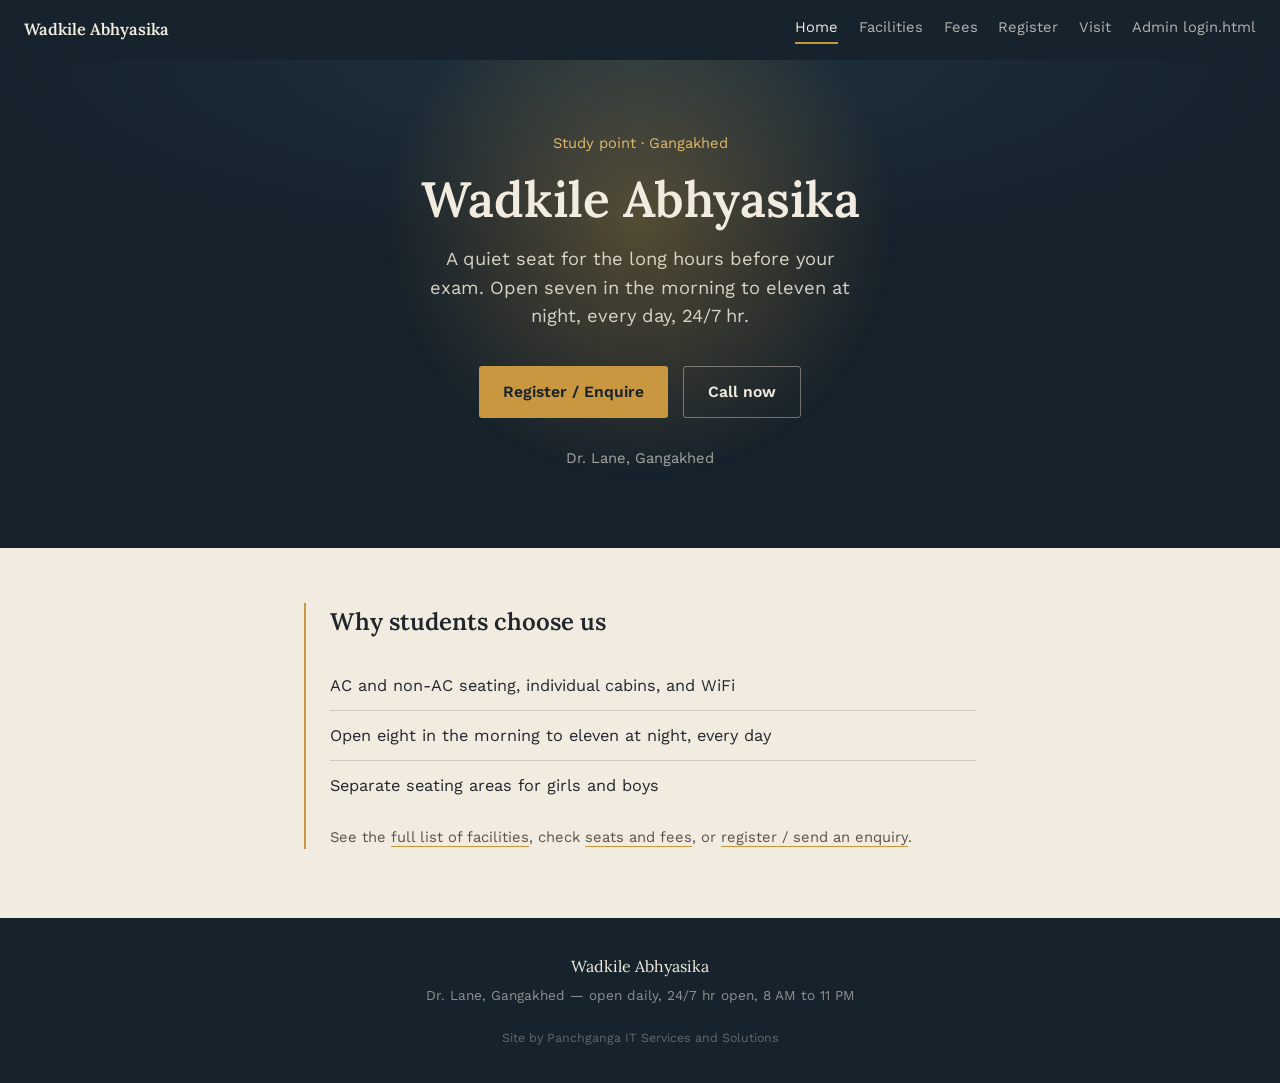
==== index.html @ 059cbeae "Fix link text for admin login in index.html" ====
<!DOCTYPE html>
<html lang="en">
<head>
<meta charset="UTF-8">
<meta name="viewport" content="width=device-width, initial-scale=1.0">
<title>Wadkile Abhyasika — Dr. Lane, Gangakhed</title>
<link rel="preconnect" href="https://fonts.googleapis.com">
<link rel="preconnect" href="https://fonts.gstatic.com" crossorigin>
<link href="https://fonts.googleapis.com/css2?family=Lora:ital,wght@0,500;0,600;0,700;1,500&family=Work+Sans:wght@400;500;600&display=swap" rel="stylesheet">
<link rel="stylesheet" href="styles.css">
</head>
<body>

<nav class="nav">
  <a class="nav-brand" href="index.html">Wadkile Abhyasika</a>
  <div class="nav-links">
    <a href="index.html" aria-current="page">Home</a>
    <a href="facilities.html">Facilities</a>
    <a href="pricing.html">Fees</a>
    <a href="register.html">Register</a>
    <a href="contact.html">Visit</a>
    <a href="login.html">Admin login.html</a>
  </div>
</nav>

<header class="hero">
  <div class="hero-inner">
    <div class="kicker">Study point &middot; Gangakhed</div>
    <h1>Wadkile Abhyasika</h1>
    <p class="tagline">A quiet seat for the long hours before your exam. Open seven in the morning to eleven at night, every day, 24/7 hr.</p>
    <div class="cta-row">
      <a class="btn btn-primary" href="register.html">Register / Enquire</a>
      <a class="btn btn-secondary" href="tel:+919764841142">Call now</a>
    </div>
    <p class="hero-address">Dr. Lane, Gangakhed</p>
  </div>
</header>

<main class="page">
  <section class="section" id="highlights">
    <h2>Why students choose us</h2>
    <ul class="rule-list">
      <li>AC and non-AC seating, individual cabins, and WiFi</li>
      <li>Open eight in the morning to eleven at night, every day</li>
      <li>Separate seating areas for girls and boys</li>
    </ul>
    <p class="note">See the <a href="facilities.html">full list of facilities</a>, check <a href="pricing.html">seats and fees</a>, or <a href="register.html">register / send an enquiry</a>.</p>
  </section>
</main>

<footer>
  <div class="biz-name">Wadkile Abhyasika</div>
  <div>Dr. Lane, Gangakhed — open daily, 24/7 hr open, 8 AM to 11 PM</div>
  <div class="credit">Site by Panchganga IT Services and Solutions</div>
</footer>

<div class="sticky-bar">
  <a class="btn btn-primary" href="tel:+919764841142">Call now</a>
  <a class="btn btn-secondary" href="https://wa.me/919764841142" target="_blank" rel="noopener">WhatsApp</a>
</div>

</body>
</html>
---- styles.css ----
:root {
  --ink-900: #16222c;
  --ink-800: #1e313f;
  --brass: #c9973f;
  --brass-soft: #e0b96a;
  --paper: #f2ece0;
  --rule: rgba(22, 34, 44, 0.16);
  --ink-text: #20262b;
  --max-w: 720px;
}

* { box-sizing: border-box; }

html { scroll-behavior: smooth; }

body {
  margin: 0;
  background: var(--paper);
  color: var(--ink-text);
  font-family: 'Work Sans', sans-serif;
  line-height: 1.55;
  -webkit-font-smoothing: antialiased;
}

h1, h2, .display {
  font-family: 'Lora', serif;
  font-weight: 600;
  margin: 0;
}

a { color: inherit; }

:focus-visible {
  outline: 2px solid var(--brass);
  outline-offset: 3px;
}

/* ---------- Nav ---------- */

.nav {
  background: var(--ink-900);
  color: var(--paper);
  display: flex;
  align-items: center;
  justify-content: space-between;
  flex-wrap: wrap;
  gap: 0.8rem;
  padding: 1rem 1.5rem;
}

.nav-brand {
  font-family: 'Lora', serif;
  font-weight: 600;
  font-size: 1.02rem;
  text-decoration: none;
  color: var(--paper);
}

.nav-links {
  display: flex;
  gap: 1.3rem;
  flex-wrap: wrap;
}

.nav-links a {
  text-decoration: none;
  color: rgba(242,236,224,0.72);
  font-size: 0.92rem;
  padding-bottom: 3px;
  border-bottom: 2px solid transparent;
}

.nav-links a:hover {
  color: var(--paper);
}

.nav-links a[aria-current="page"] {
  color: var(--paper);
  border-bottom-color: var(--brass);
}

/* ---------- Hero (home only) ---------- */

.hero {
  background: radial-gradient(ellipse 80% 60% at 50% 0%, var(--ink-800) 0%, var(--ink-900) 65%);
  color: var(--paper);
  padding: 4.5rem 1.5rem 4rem;
  text-align: center;
  position: relative;
  overflow: hidden;
}

.hero::before {
  content: "";
  position: absolute;
  top: -20%;
  left: 50%;
  width: 520px;
  height: 520px;
  transform: translateX(-50%);
  background: radial-gradient(circle, rgba(201,151,63,0.35) 0%, rgba(201,151,63,0) 70%);
  opacity: 0;
  animation: glow-in 1.8s ease-out forwards;
}

@keyframes glow-in {
  to { opacity: 1; }
}

@media (prefers-reduced-motion: reduce) {
  .hero::before { animation: none; opacity: 1; }
}

.hero-inner {
  position: relative;
  max-width: 620px;
  margin: 0 auto;
}

.kicker {
  font-size: 0.92rem;
  color: var(--brass-soft);
  margin-bottom: 1rem;
}

.hero h1 {
  font-size: clamp(2.2rem, 6vw, 3.1rem);
  line-height: 1.15;
}

.hero p.tagline {
  margin-top: 1.1rem;
  font-size: clamp(1rem, 2.4vw, 1.15rem);
  color: rgba(242,236,224,0.86);
  max-width: 40ch;
  margin-left: auto;
  margin-right: auto;
}

.cta-row {
  margin-top: 2.2rem;
  display: flex;
  gap: 0.9rem;
  justify-content: center;
  flex-wrap: wrap;
}

.btn {
  display: inline-flex;
  align-items: center;
  gap: 0.5rem;
  padding: 0.8rem 1.5rem;
  border-radius: 3px;
  font-family: 'Work Sans', sans-serif;
  font-weight: 600;
  font-size: 0.98rem;
  text-decoration: none;
  transition: transform 0.15s ease;
}

.btn:hover { transform: translateY(-1px); }

.btn-primary {
  background: var(--brass);
  color: var(--ink-900);
}

.btn-secondary {
  background: transparent;
  color: var(--paper);
  border: 1px solid rgba(242,236,224,0.4);
}

.hero-address {
  margin-top: 1.8rem;
  font-size: 0.92rem;
  color: rgba(242,236,224,0.65);
}

.btn-outline {
  background: transparent;
  color: var(--ink-900);
  border: 1px solid var(--ink-900);
}

.btn-outline:hover {
  background: var(--ink-900);
  color: var(--paper);
}

.action-row {
  display: flex;
  gap: 0.9rem;
  flex-wrap: wrap;
  margin-top: 1.6rem;
}

/* ---------- Confirmation modal ---------- */

.modal-overlay {
  position: fixed;
  inset: 0;
  background: rgba(22, 34, 44, 0.55);
  display: flex;
  align-items: center;
  justify-content: center;
  padding: 1.2rem;
  z-index: 100;
}

.modal-overlay[hidden] { display: none; }

.modal-card {
  background: var(--paper);
  max-width: 440px;
  width: 100%;
  padding: 2.2rem 2rem;
  border-radius: 4px;
  border-top: 3px solid var(--brass);
  position: relative;
}

.modal-icon {
  width: 42px;
  height: 42px;
  border-radius: 50%;
  background: var(--brass);
  color: var(--ink-900);
  display: flex;
  align-items: center;
  justify-content: center;
  font-family: 'Lora', serif;
  font-size: 1.3rem;
  font-weight: 700;
  margin-bottom: 1.1rem;
}

.modal-card h2 {
  font-size: 1.4rem;
  margin-bottom: 0.7rem;
}

.modal-card p {
  font-size: 0.98rem;
  color: #4a453b;
  margin: 0 0 0.4rem;
}

.modal-actions {
  margin-top: 1.5rem;
  display: flex;
  gap: 0.8rem;
  flex-wrap: wrap;
}

.modal-close {
  position: absolute;
  top: 0.9rem;
  right: 1rem;
  background: none;
  border: none;
  font-size: 1.3rem;
  line-height: 1;
  color: #8a8271;
  cursor: pointer;
  padding: 0.2rem;
}

.modal-close:hover { color: var(--ink-900); }

/* ---------- Fee reminder tool ---------- */

.admin-form {
  display: grid;
  grid-template-columns: repeat(auto-fit, minmax(160px, 1fr));
  gap: 1.2rem;
  margin-bottom: 1rem;
}

.admin-form .field input,
.admin-form .field select {
  border: 1px solid var(--rule);
  border-bottom: 1px solid var(--rule);
  padding: 0.55rem 0.6rem;
  background: #fff;
}

.student-card {
  border: 1px solid var(--rule);
  border-left: 3px solid var(--brass);
  padding: 1rem 1.2rem;
  margin-bottom: 1rem;
  display: flex;
  flex-wrap: wrap;
  align-items: center;
  justify-content: space-between;
  gap: 0.9rem;
}

.student-info h3 {
  font-family: 'Lora', serif;
  font-size: 1.05rem;
  margin: 0 0 0.3rem;
}

.student-info p {
  margin: 0.15rem 0;
  font-size: 0.9rem;
  color: #5a5347;
}

.badge {
  display: inline-block;
  font-size: 0.78rem;
  font-weight: 600;
  padding: 0.2rem 0.6rem;
  border-radius: 3px;
  margin-top: 0.3rem;
}

.badge-paid { background: #dde6d8; color: #3f6b3f; }
.badge-due { background: #f0dfb8; color: #8a6a1f; }
.badge-overdue { background: #e9d3cf; color: #8a3b3b; }

.student-actions {
  display: flex;
  gap: 0.6rem;
  flex-wrap: wrap;
}

.btn-small {
  padding: 0.5rem 0.9rem;
  font-size: 0.85rem;
}

.remove-link {
  font-size: 0.82rem;
  color: #8a3b3b;
  text-decoration: underline;
  background: none;
  border: none;
  cursor: pointer;
  padding: 0;
}

.empty-note {
  color: #8a8271;
  font-size: 0.95rem;
}

.backup-box textarea {
  width: 100%;
  min-height: 90px;
  font-family: 'Work Sans', sans-serif;
  font-size: 0.85rem;
  border: 1px solid var(--rule);
  padding: 0.6rem;
  background: #fff;
  margin-top: 0.8rem;
}

/* ---------- Page header (inner pages) ---------- */

.page-header {
  background: radial-gradient(ellipse 80% 100% at 50% 0%, var(--ink-800) 0%, var(--ink-900) 70%);
  color: var(--paper);
  padding: 3rem 1.5rem 2.6rem;
  text-align: center;
}

.page-header h1 {
  font-size: clamp(1.8rem, 5vw, 2.4rem);
}

.page-header p.tagline {
  margin-top: 0.8rem;
  font-size: 1rem;
  color: rgba(242,236,224,0.8);
}

/* ---------- Page sections (ruled notebook feel) ---------- */

.page {
  max-width: var(--max-w);
  margin: 0 auto;
  padding: 3.4rem 1.5rem;
}

.section {
  border-left: 2px solid var(--brass);
  padding-left: 1.5rem;
  margin-bottom: 3.2rem;
}

.section:last-child { margin-bottom: 0; }

.section h2 {
  font-size: 1.5rem;
  margin-bottom: 1.3rem;
}

.rule-list {
  list-style: none;
  margin: 0;
  padding: 0;
}

.rule-list li {
  padding: 0.75rem 0;
  border-bottom: 1px solid var(--rule);
  font-size: 1.02rem;
}

.rule-list li:last-child { border-bottom: none; }

/* ---------- Fee chart ---------- */

.fee-chart {
  width: 100%;
  border-collapse: collapse;
}

.fee-chart td {
  padding: 0.9rem 0;
  border-bottom: 1px solid var(--rule);
  font-size: 1.02rem;
}

.fee-chart td:last-child {
  text-align: right;
  font-family: 'Lora', serif;
  font-weight: 600;
  font-size: 1.1rem;
  color: var(--ink-900);
}

.fee-chart tr:last-child td {
  border-bottom: none;
  color: #5a5347;
  font-size: 0.92rem;
}

.fee-chart tr:last-child td:last-child {
  font-family: 'Work Sans', sans-serif;
  font-weight: 500;
  color: #5a5347;
  font-size: 0.92rem;
}

.note {
  margin-top: 1rem;
  font-size: 0.92rem;
  color: #5a5347;
}

.note a {
  border-bottom: 1px solid var(--brass);
  text-decoration: none;
}

/* ---------- Hours ---------- */

.hours-line {
  font-size: 1.15rem;
  font-family: 'Lora', serif;
}

.hours-sub {
  margin-top: 0.4rem;
  color: #5a5347;
  font-size: 0.95rem;
}

/* ---------- Contact ---------- */

.contact-block p {
  margin: 0.3rem 0;
}

.contact-numbers {
  margin-top: 1rem;
  display: flex;
  flex-direction: column;
  gap: 0.6rem;
}

.contact-numbers a {
  text-decoration: none;
  font-weight: 500;
  border-bottom: 1px solid var(--brass);
  width: fit-content;
}

.map-link {
  display: inline-block;
  margin-top: 1.1rem;
  font-size: 0.92rem;
  color: #5a5347;
  text-decoration: underline;
  text-underline-offset: 3px;
}

/* ---------- Registration / enquiry form ---------- */

.reg-form {
  display: flex;
  flex-direction: column;
  gap: 1.7rem;
  margin-top: 0.5rem;
}

.field {
  display: flex;
  flex-direction: column;
  gap: 0.45rem;
}

.field label {
  font-size: 0.92rem;
  color: #5a5347;
}

.field input,
.field select,
.field textarea {
  font-family: 'Work Sans', sans-serif;
  font-size: 1rem;
  padding: 0.55rem 0;
  border: none;
  border-bottom: 1px solid var(--rule);
  background: transparent;
  color: var(--ink-text);
  outline: none;
  border-radius: 0;
}

.field input:focus,
.field select:focus,
.field textarea:focus {
  border-bottom-color: var(--brass);
}

.field textarea {
  resize: vertical;
  min-height: 90px;
  font-family: inherit;
}

.radio-row {
  display: flex;
  gap: 1.6rem;
  flex-wrap: wrap;
}

.radio-option {
  display: flex;
  align-items: center;
  gap: 0.5rem;
  font-size: 0.98rem;
}

.radio-option input[type="radio"] {
  accent-color: var(--brass);
  width: 1.05rem;
  height: 1.05rem;
}

.field input[type="file"] {
  font-family: 'Work Sans', sans-serif;
  font-size: 0.95rem;
  padding: 0.6rem 0;
  border: none;
  border-bottom: 1px solid var(--rule);
  background: transparent;
  color: var(--ink-text);
}

.field input[type="file"]::file-selector-button {
  margin-right: 0.8rem;
  padding: 0.45rem 0.9rem;
  border-radius: 3px;
  border: 1px solid var(--brass);
  background: transparent;
  color: var(--ink-900);
  font-family: 'Work Sans', sans-serif;
  font-weight: 500;
  font-size: 0.88rem;
  cursor: pointer;
}

.field input[type="file"]::file-selector-button:hover {
  background: var(--brass);
  color: var(--paper);
}

.field-hint {
  font-size: 0.82rem;
  color: #8a8271;
}

.privacy-note {
  font-size: 0.85rem;
  color: #5a5347;
  max-width: 52ch;
}

.honey {
  position: absolute;
  left: -9999px;
}

.form-msg {
  margin-top: 0.4rem;
  font-size: 0.95rem;
}

.form-msg.success { color: #3f6b3f; }
.form-msg.error { color: #8a3b3b; }
.form-msg[hidden] { display: none; }

.submit-btn {
  align-self: flex-start;
  border: none;
  cursor: pointer;
}

.submit-btn:disabled {
  opacity: 0.6;
  cursor: not-allowed;
}

/* ---------- Footer ---------- */

footer {
  background: var(--ink-900);
  color: rgba(242,236,224,0.55);
  text-align: center;
  padding: 2.2rem 1.5rem 6rem;
  font-size: 0.85rem;
}

footer .biz-name {
  color: var(--paper);
  font-family: 'Lora', serif;
  font-size: 1rem;
  margin-bottom: 0.4rem;
}

footer .credit {
  margin-top: 1.4rem;
  font-size: 0.78rem;
  color: rgba(242,236,224,0.35);
}

/* ---------- Sticky mobile action bar ---------- */

.sticky-bar {
  position: fixed;
  bottom: 0;
  left: 0;
  right: 0;
  background: var(--ink-900);
  display: flex;
  gap: 0.6rem;
  padding: 0.7rem 0.9rem;
  box-shadow: 0 -2px 12px rgba(0,0,0,0.25);
  z-index: 10;
}

.sticky-bar .btn {
  flex: 1;
  justify-content: center;
  padding: 0.75rem 1rem;
  font-size: 0.92rem;
}

@media (min-width: 640px) {
  .sticky-bar { display: none; }
  footer { padding-bottom: 2.2rem; }
}

/* ---------- Forms ---------- */

form { margin-top: 0.4rem; }

.field {
  margin-bottom: 1.2rem;
  display: flex;
  flex-direction: column;
  gap: 0.4rem;
}

.field label {
  font-size: 0.92rem;
  color: #5a5347;
}

.field input,
.field select,
.field textarea {
  font-family: 'Work Sans', sans-serif;
  font-size: 1rem;
  padding: 0.7rem 0.85rem;
  border: 1px solid var(--rule);
  border-radius: 2px;
  background: #fffdf8;
  color: var(--ink-text);
}

.field textarea {
  resize: vertical;
  min-height: 90px;
}

.field input:focus,
.field select:focus,
.field textarea:focus {
  outline: 2px solid var(--brass);
  outline-offset: 2px;
  border-color: var(--brass);
}

button.btn {
  cursor: pointer;
  border: none;
  font: inherit;
  font-weight: 600;
}

button.btn.btn-secondary {
  border: 1px solid rgba(22,34,44,0.3);
  background: transparent;
  color: var(--ink-text);
}

.form-actions {
  margin-top: 1.5rem;
  display: flex;
  gap: 0.8rem;
  flex-wrap: wrap;
}

.form-note {
  margin-top: 0.9rem;
  font-size: 0.85rem;
  color: #5a5347;
}
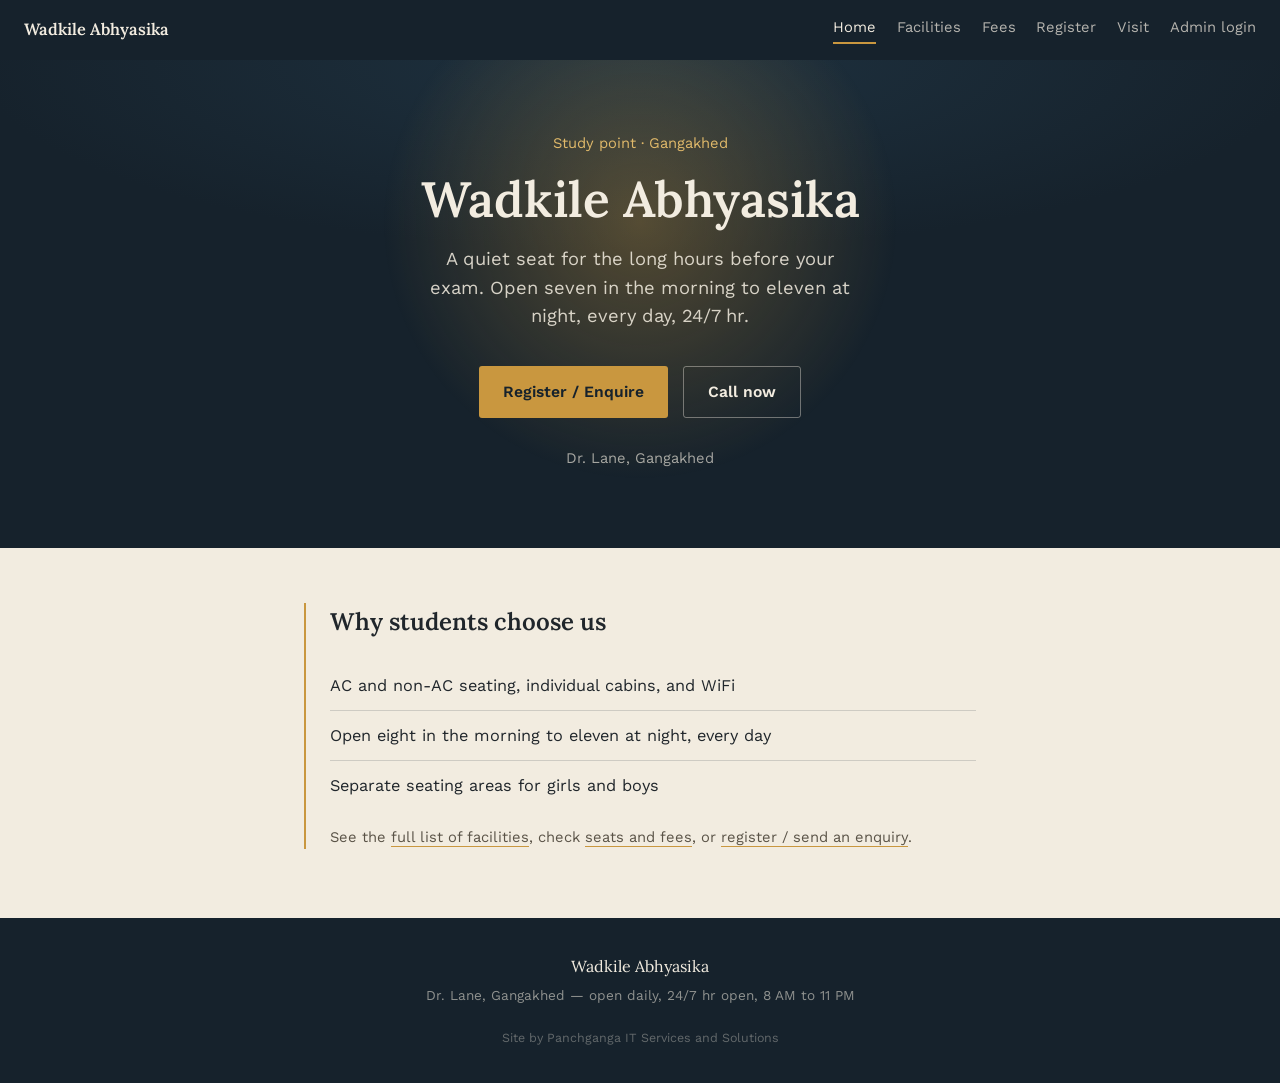
==== commit f85a5e0a: "Fix link text for Admin login in index.html" ====
--- a/index.html
+++ b/index.html
@@ -19,7 +19,7 @@
     <a href="pricing.html">Fees</a>
     <a href="register.html">Register</a>
     <a href="contact.html">Visit</a>
-    <a href="login.html">Admin login.html</a>
+    <a href="login.html">Admin login</a>
   </div>
 </nav>
 
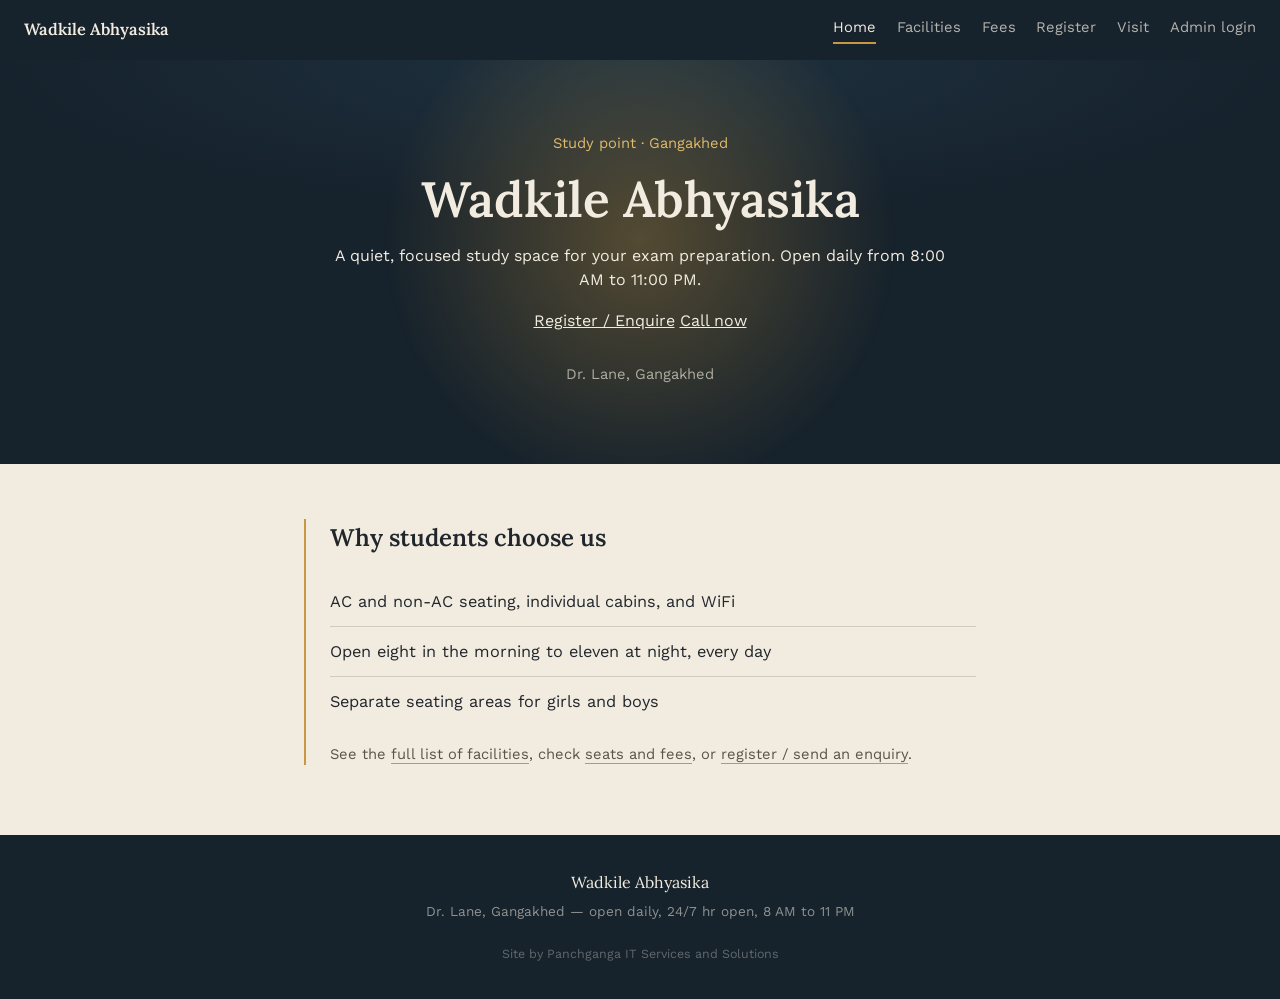
==== commit ea6c4bba: "Revise header content for clarity and style" ====
--- a/index.html
+++ b/index.html
@@ -27,11 +27,11 @@
   <div class="hero-inner">
     <div class="kicker">Study point &middot; Gangakhed</div>
     <h1>Wadkile Abhyasika</h1>
-    <p class="tagline">A quiet seat for the long hours before your exam. Open seven in the morning to eleven at night, every day, 24/7 hr.</p>
-    <div class="cta-row">
-      <a class="btn btn-primary" href="register.html">Register / Enquire</a>
-      <a class="btn btn-secondary" href="tel:+919764841142">Call now</a>
-    </div>
+    <p>A quiet, focused study space for your exam preparation. Open daily from 8:00 AM to 11:00 PM.</p>
+<div>
+  <a href="register.html">Register / Enquire</a>
+  <a href="tel:+919764841142">Call now</a>
+</div>
     <p class="hero-address">Dr. Lane, Gangakhed</p>
   </div>
 </header>
--- a/styles.css
+++ b/styles.css
@@ -745,3 +745,98 @@
   font-size: 0.85rem;
   color: #5a5347;
 }
+/* =========================
+   SEAT MANAGEMENT
+========================= */
+
+.seat-management {
+  margin-top: 25px;
+  padding: 20px;
+  border-radius: 16px;
+  background: #f8fafc;
+  border: 1px solid #e2e8f0;
+}
+
+.seat-management h2 {
+  margin-bottom: 15px;
+}
+
+.seat-management h3 {
+  margin-top: 25px;
+  margin-bottom: 12px;
+}
+
+.seat-summary {
+  display: flex;
+  gap: 20px;
+  flex-wrap: wrap;
+  margin-bottom: 20px;
+  font-size: 15px;
+}
+
+.seat-grid {
+  display: grid;
+  grid-template-columns: repeat(8, 1fr);
+  gap: 10px;
+}
+
+.seat {
+  padding: 10px 6px;
+  min-height: 72px;
+  border-radius: 10px;
+  text-align: center;
+  font-weight: 700;
+  border: 1px solid #ddd;
+  cursor: pointer;
+  transition: 0.2s;
+  display: flex;
+  flex-direction: column;
+  justify-content: center;
+  align-items: center;
+}
+
+.seat:hover {
+  transform: translateY(-2px);
+}
+
+.seat-empty {
+  background: #dcfce7;
+  border-color: #86efac;
+}
+
+.seat-engaged {
+  background: #fee2e2;
+  border-color: #fca5a5;
+}
+
+.seat-number {
+  display: block;
+  font-size: 16px;
+}
+
+.seat-status {
+  display: block;
+  margin-top: 4px;
+  font-size: 11px;
+}
+
+@media (max-width: 700px) {
+  .seat-grid {
+    grid-template-columns: repeat(4, 1fr);
+  }
+}
+
+.seat-student-name {
+  display: block;
+  margin-top: 5px;
+  font-size: 11px;
+  font-weight: 600;
+  color: #334155;
+  line-height: 1.3;
+  text-align: center;
+  white-space: normal;
+  overflow: hidden;
+  text-overflow: ellipsis;
+  word-break: break-word;
+  max-height: 30px;
+}
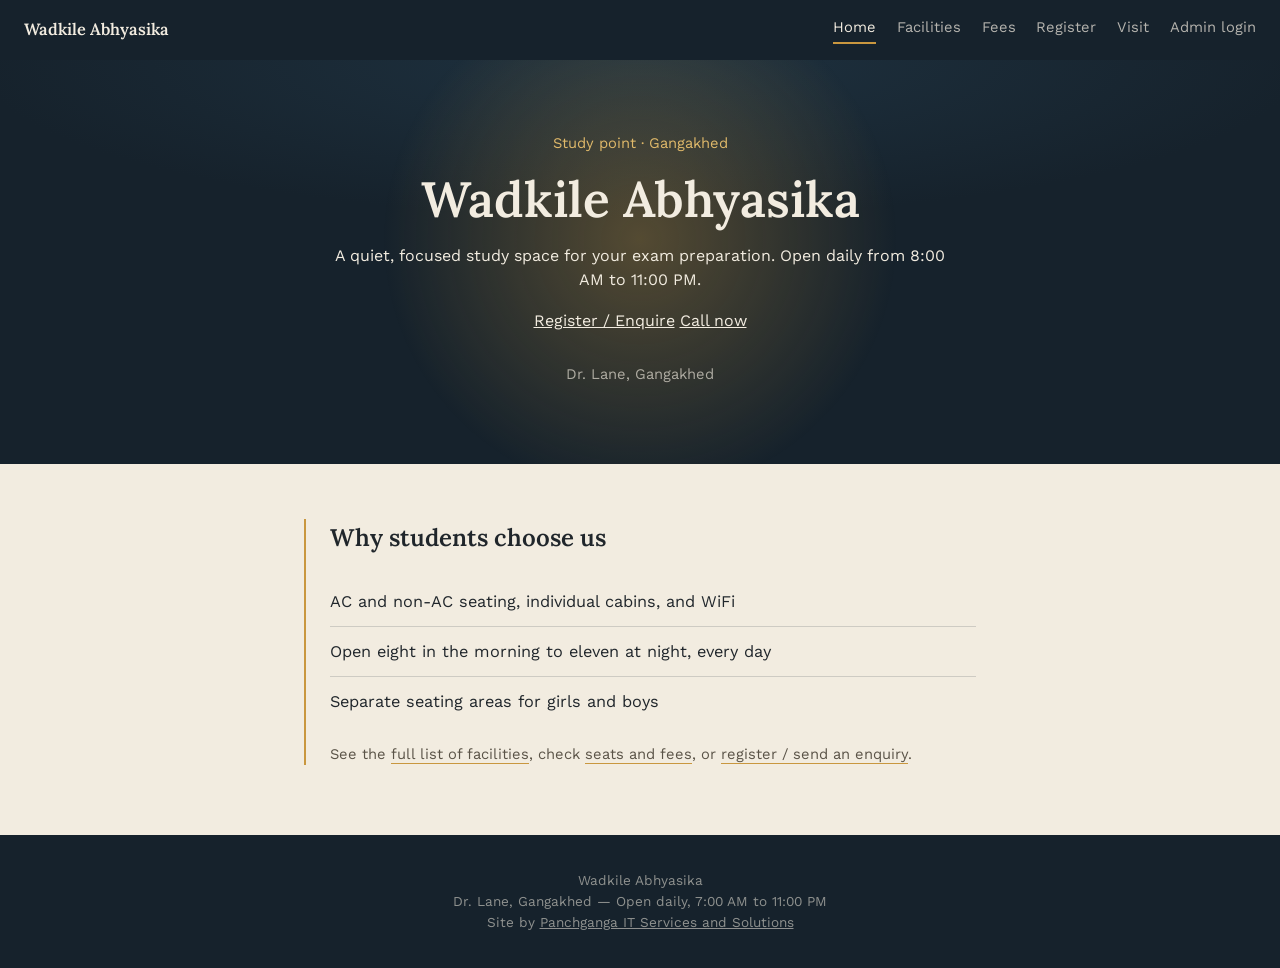
==== commit 93056267: "Revise footer details and credit link Updated footer content with new business information and credi" ====
--- a/index.html
+++ b/index.html
@@ -49,9 +49,11 @@
 </main>
 
 <footer>
-  <div class="biz-name">Wadkile Abhyasika</div>
-  <div>Dr. Lane, Gangakhed — open daily, 24/7 hr open, 8 AM to 11 PM</div>
-  <div class="credit">Site by Panchganga IT Services and Solutions</div>
+  <div>Wadkile Abhyasika</div>
+  <div>Dr. Lane, Gangakhed — Open daily, 7:00 AM to 11:00 PM</div>
+  <div>
+    Site by <a href="https://panchganga-it-website.vercel.app/" target="_blank" rel="noopener">Panchganga IT Services and Solutions</a>
+  </div>
 </footer>
 
 <div class="sticky-bar">
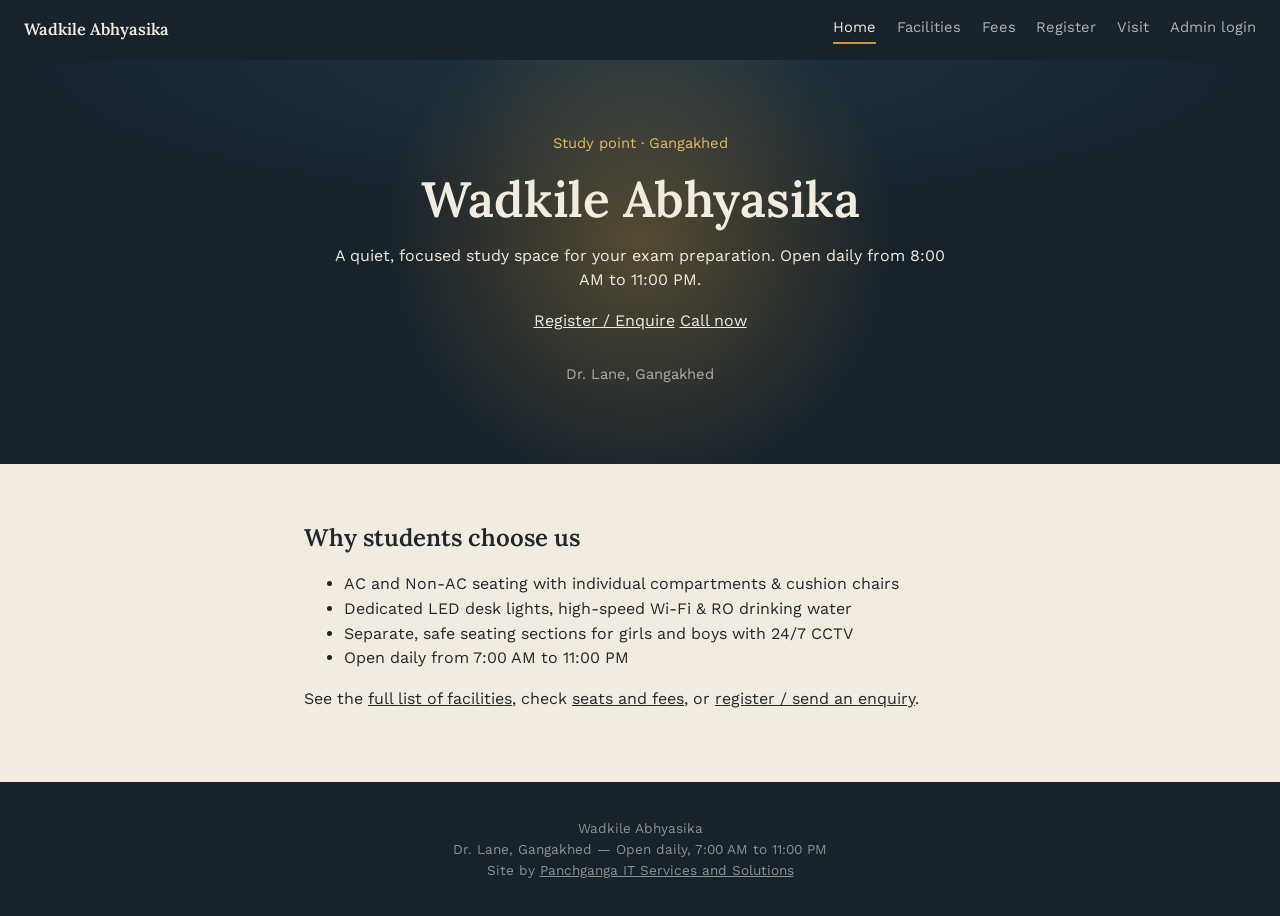
==== commit e3eccc28: "Revise highlights section in index.html Updated the highlights section with improved content and str" ====
--- a/index.html
+++ b/index.html
@@ -37,15 +37,16 @@
 </header>
 
 <main class="page">
-  <section class="section" id="highlights">
-    <h2>Why students choose us</h2>
-    <ul class="rule-list">
-      <li>AC and non-AC seating, individual cabins, and WiFi</li>
-      <li>Open eight in the morning to eleven at night, every day</li>
-      <li>Separate seating areas for girls and boys</li>
-    </ul>
-    <p class="note">See the <a href="facilities.html">full list of facilities</a>, check <a href="pricing.html">seats and fees</a>, or <a href="register.html">register / send an enquiry</a>.</p>
-  </section>
+  <section>
+  <h2>Why students choose us</h2>
+  <ul>
+    <li>AC and Non-AC seating with individual compartments &amp; cushion chairs</li>
+    <li>Dedicated LED desk lights, high-speed Wi-Fi &amp; RO drinking water</li>
+    <li>Separate, safe seating sections for girls and boys with 24/7 CCTV</li>
+    <li>Open daily from 7:00 AM to 11:00 PM</li>
+  </ul>
+  <p>See the <a href="facilities.html">full list of facilities</a>, check <a href="pricing.html">seats and fees</a>, or <a href="register.html">register / send an enquiry</a>.</p>
+</section>
 </main>
 
 <footer>
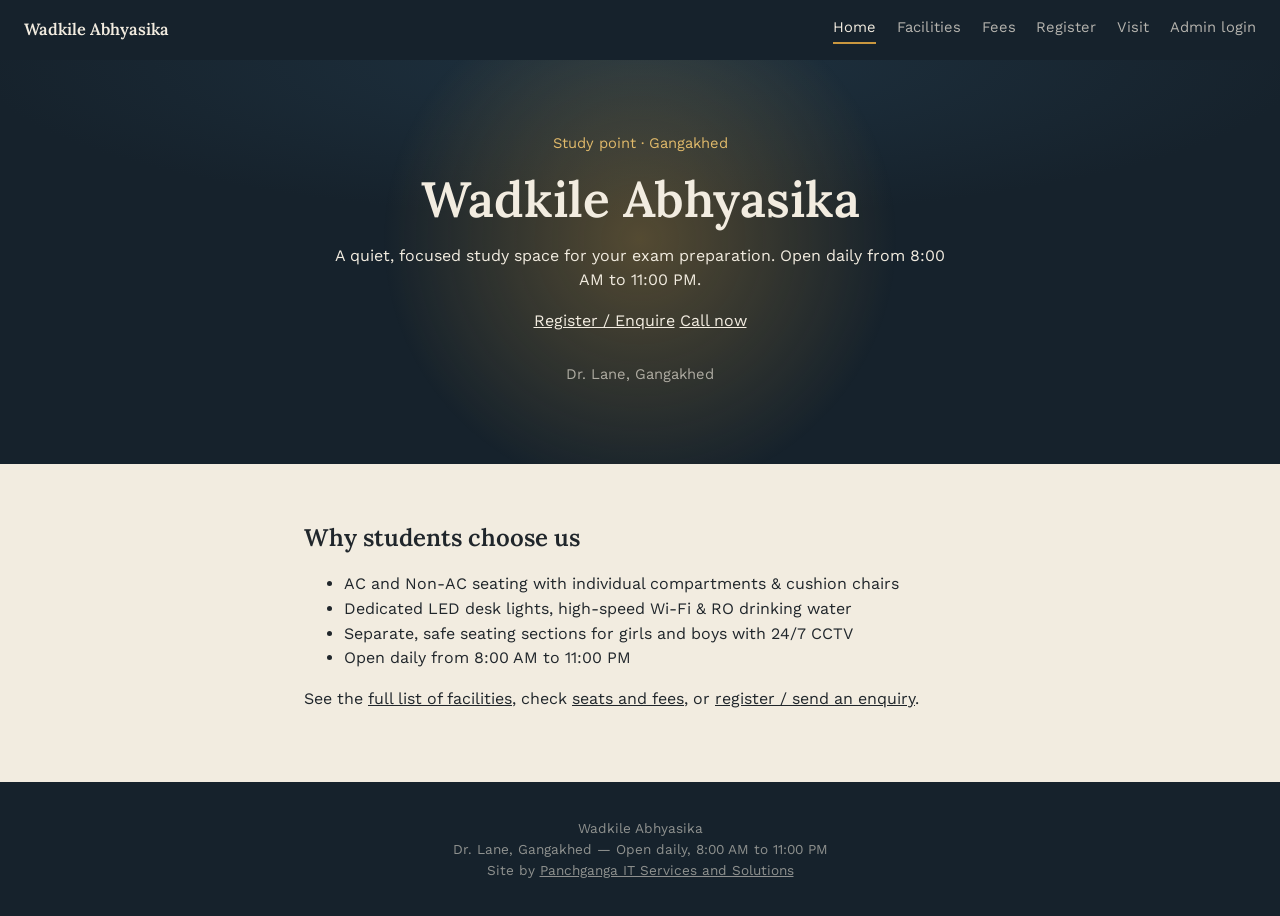
==== commit 9c9aca83: "Update opening hours from 7:00 AM to 8:00 AM" ====
--- a/index.html
+++ b/index.html
@@ -43,7 +43,7 @@
     <li>AC and Non-AC seating with individual compartments &amp; cushion chairs</li>
     <li>Dedicated LED desk lights, high-speed Wi-Fi &amp; RO drinking water</li>
     <li>Separate, safe seating sections for girls and boys with 24/7 CCTV</li>
-    <li>Open daily from 7:00 AM to 11:00 PM</li>
+    <li>Open daily from 8:00 AM to 11:00 PM</li>
   </ul>
   <p>See the <a href="facilities.html">full list of facilities</a>, check <a href="pricing.html">seats and fees</a>, or <a href="register.html">register / send an enquiry</a>.</p>
 </section>
@@ -51,7 +51,7 @@
 
 <footer>
   <div>Wadkile Abhyasika</div>
-  <div>Dr. Lane, Gangakhed — Open daily, 7:00 AM to 11:00 PM</div>
+  <div>Dr. Lane, Gangakhed — Open daily, 8:00 AM to 11:00 PM</div>
   <div>
     Site by <a href="https://panchganga-it-website.vercel.app/" target="_blank" rel="noopener">Panchganga IT Services and Solutions</a>
   </div>
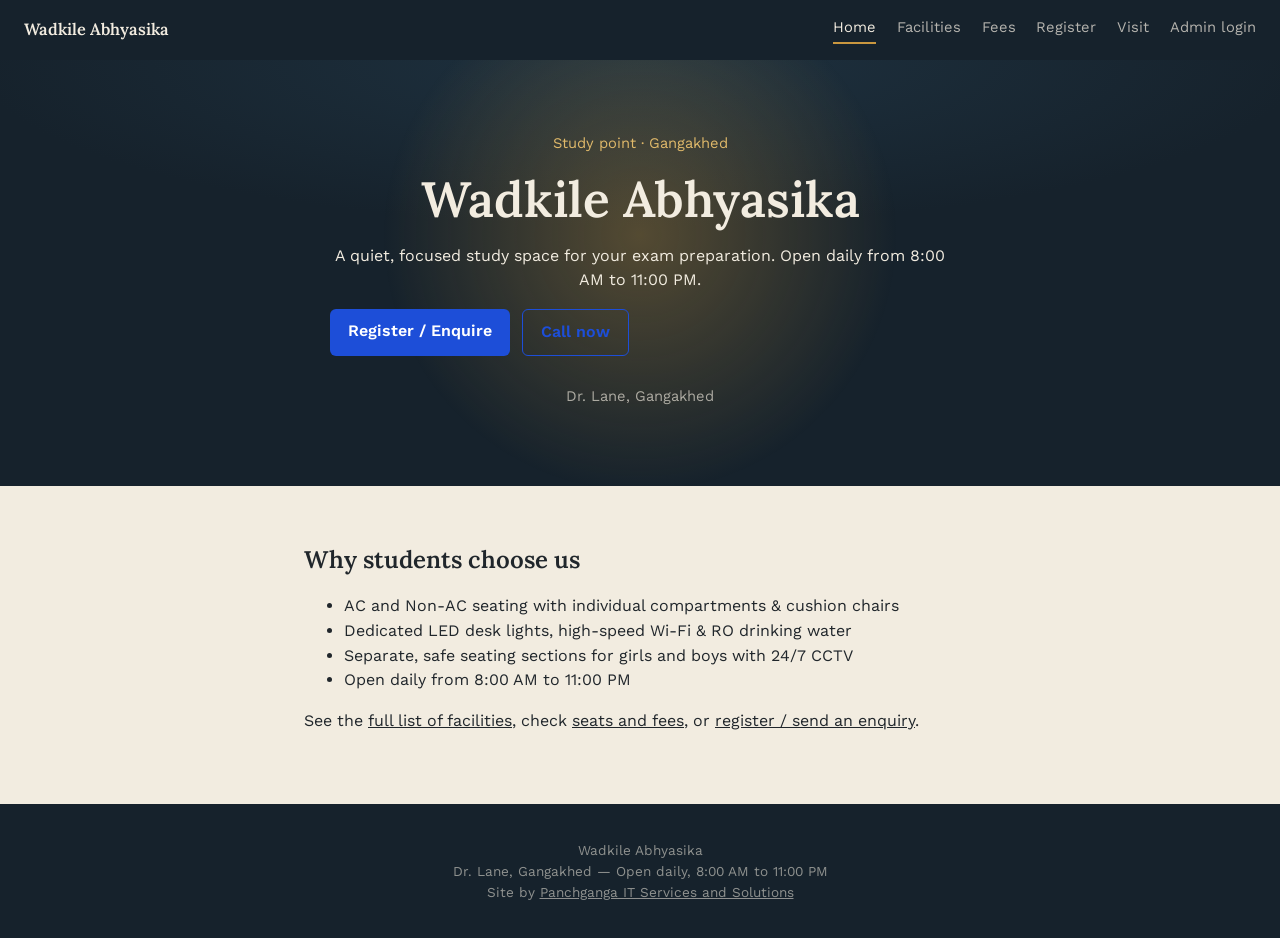
==== commit b3646e35: "Update index.html" ====
--- a/index.html
+++ b/index.html
@@ -28,9 +28,13 @@
     <div class="kicker">Study point &middot; Gangakhed</div>
     <h1>Wadkile Abhyasika</h1>
     <p>A quiet, focused study space for your exam preparation. Open daily from 8:00 AM to 11:00 PM.</p>
-<div>
-  <a href="register.html">Register / Enquire</a>
-  <a href="tel:+919764841142">Call now</a>
+<div style="display: flex; gap: 12px; flex-wrap: wrap; margin-top: 16px;">
+  <a href="register.html" style="padding: 10px 18px; background: #1d4ed8; color: #fff; text-decoration: none; border-radius: 6px; font-weight: 600;">
+    Register / Enquire
+  </a>
+  <a href="tel:+919764841142" style="padding: 10px 18px; border: 1px solid #1d4ed8; color: #1d4ed8; text-decoration: none; border-radius: 6px; font-weight: 600;">
+    Call now
+  </a>
 </div>
     <p class="hero-address">Dr. Lane, Gangakhed</p>
   </div>
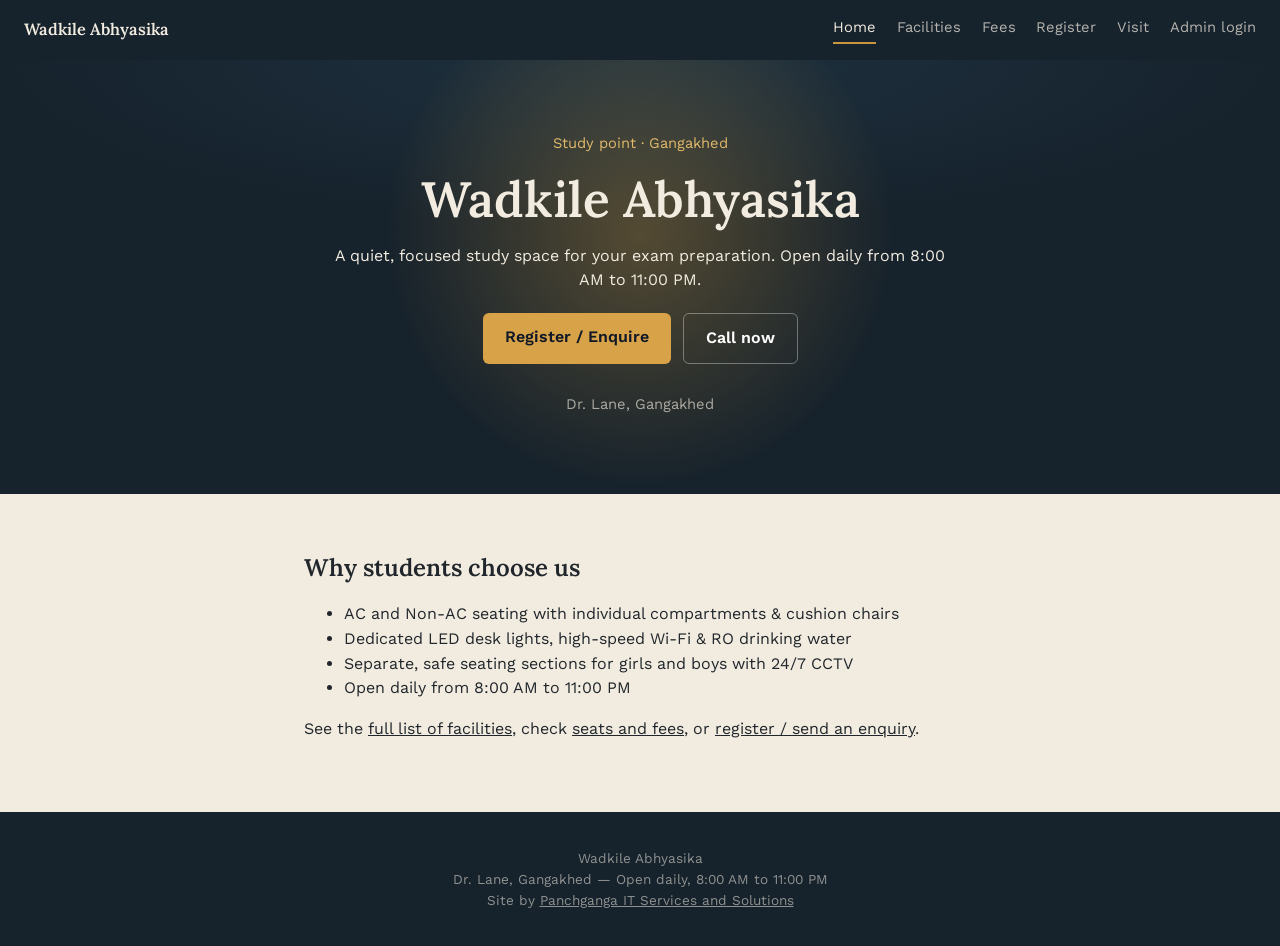
==== commit ad19b9bd: "Revise hero section buttons and layout Updated button styles and layout for better presentation." ====
--- a/index.html
+++ b/index.html
@@ -28,11 +28,11 @@
     <div class="kicker">Study point &middot; Gangakhed</div>
     <h1>Wadkile Abhyasika</h1>
     <p>A quiet, focused study space for your exam preparation. Open daily from 8:00 AM to 11:00 PM.</p>
-<div style="display: flex; gap: 12px; flex-wrap: wrap; margin-top: 16px;">
-  <a href="register.html" style="padding: 10px 18px; background: #1d4ed8; color: #fff; text-decoration: none; border-radius: 6px; font-weight: 600;">
+<div style="display: flex; gap: 12px; flex-wrap: wrap; justify-content: center; margin-top: 20px;">
+  <a href="register.html" style="padding: 12px 22px; background: #d8a348; color: #111827; text-decoration: none; border-radius: 6px; font-weight: 600;">
     Register / Enquire
   </a>
-  <a href="tel:+919764841142" style="padding: 10px 18px; border: 1px solid #1d4ed8; color: #1d4ed8; text-decoration: none; border-radius: 6px; font-weight: 600;">
+  <a href="tel:+919764841142" style="padding: 12px 22px; background: transparent; border: 1px solid rgba(255, 255, 255, 0.35); color: #ffffff; text-decoration: none; border-radius: 6px; font-weight: 600;">
     Call now
   </a>
 </div>
